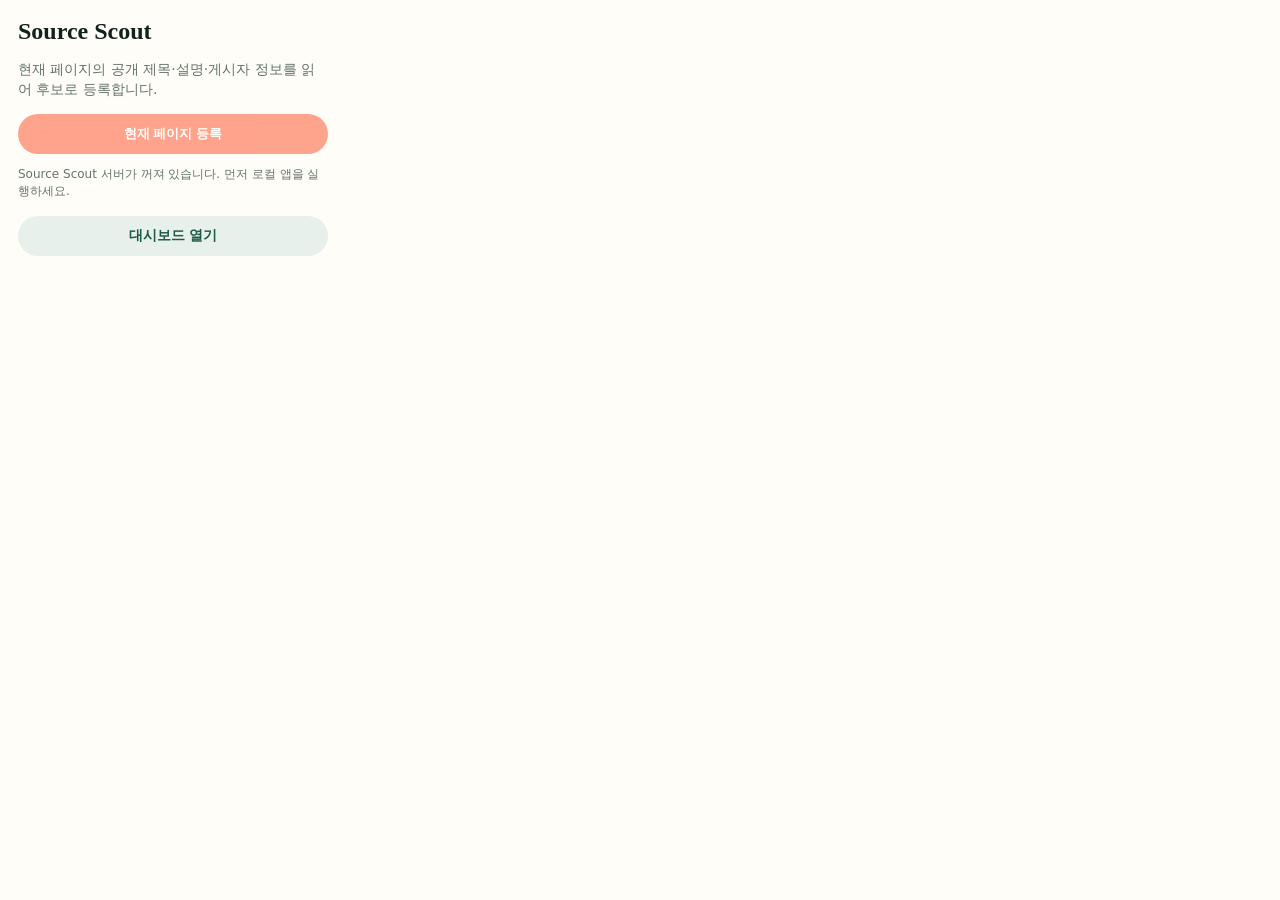
==== source-scout/browser-extension/popup.html @ 43ad3e2e "Build Source Scout MVP" ====
<!doctype html>
<html lang="ko">
<head>
  <meta charset="utf-8">
  <style>
    body { width: 310px; margin: 0; padding: 18px; color: #13211d; background: #fffdf7; font: 14px system-ui, sans-serif; }
    h1 { margin: 0 0 6px; font: 700 24px Georgia, serif; }
    p { color: #64736d; line-height: 1.45; }
    button, a { display: block; width: 100%; box-sizing: border-box; padding: 11px; border: 0; border-radius: 999px; text-align: center; font-weight: 800; text-decoration: none; }
    button { color: white; background: #ff5b35; cursor: pointer; }
    button:disabled { opacity: .55; }
    a { margin-top: 8px; color: #1d5a48; background: #e8f0ec; }
    #status { min-height: 38px; font-size: 12px; }
  </style>
</head>
<body>
  <h1>Source Scout</h1>
  <p>현재 페이지의 공개 제목·설명·게시자 정보를 읽어 후보로 등록합니다.</p>
  <button id="collect">현재 페이지 등록</button>
  <p id="status">서버 연결을 확인하는 중입니다.</p>
  <a href="http://127.0.0.1:8765" target="_blank">대시보드 열기</a>
  <script src="popup.js"></script>
</body>
</html>
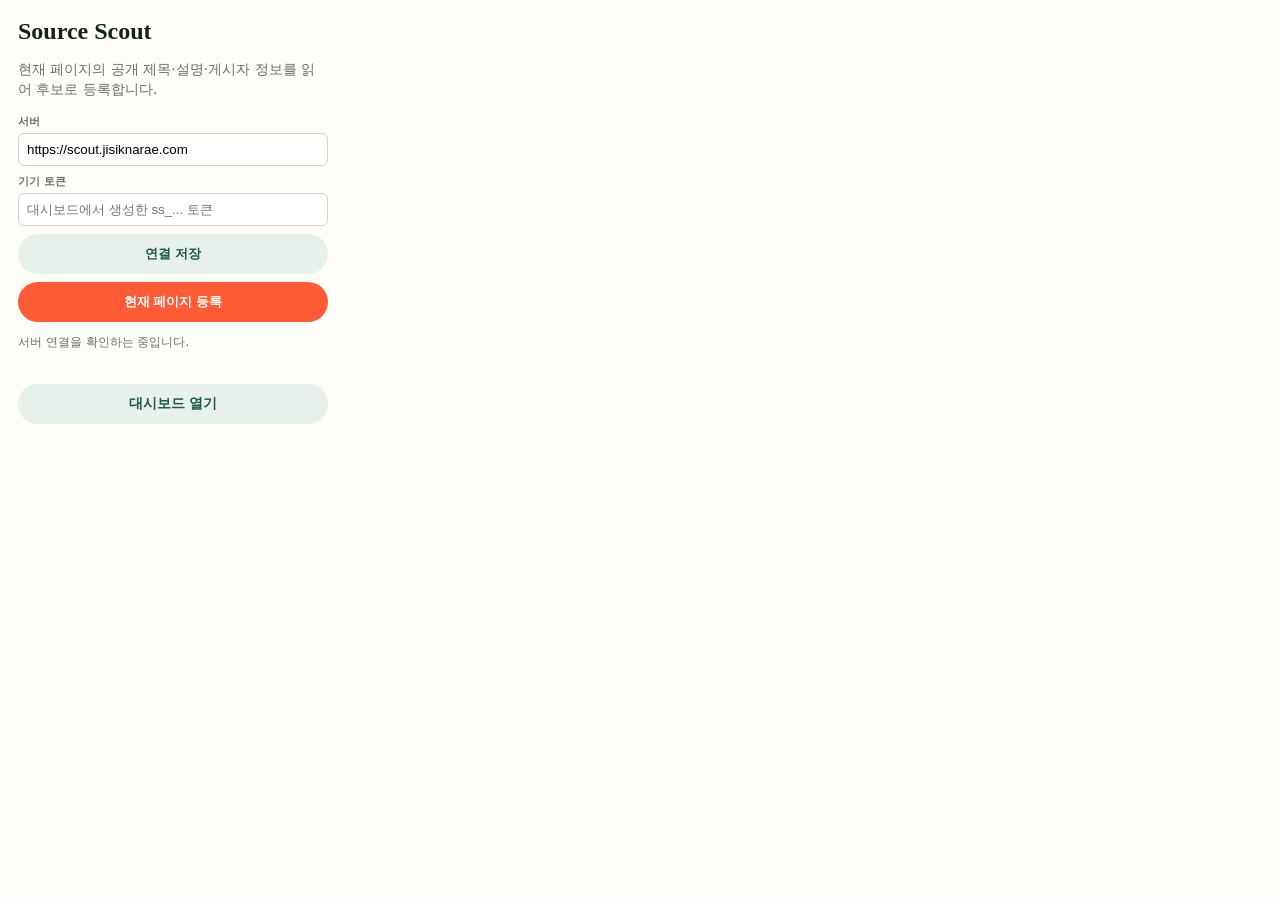
==== commit f37b50b6: "Add mobile collection and automated discovery" ====
--- a/source-scout/browser-extension/popup.html
+++ b/source-scout/browser-extension/popup.html
@@ -6,19 +6,25 @@
     body { width: 310px; margin: 0; padding: 18px; color: #13211d; background: #fffdf7; font: 14px system-ui, sans-serif; }
     h1 { margin: 0 0 6px; font: 700 24px Georgia, serif; }
     p { color: #64736d; line-height: 1.45; }
-    button, a { display: block; width: 100%; box-sizing: border-box; padding: 11px; border: 0; border-radius: 999px; text-align: center; font-weight: 800; text-decoration: none; }
+    button, a { display: block; width: 100%; box-sizing: border-box; margin-top:8px; padding: 11px; border: 0; border-radius: 999px; text-align: center; font-weight: 800; text-decoration: none; }
     button { color: white; background: #ff5b35; cursor: pointer; }
+    button.secondary { color:#1d5a48; background:#e8f0ec; }
     button:disabled { opacity: .55; }
     a { margin-top: 8px; color: #1d5a48; background: #e8f0ec; }
     #status { min-height: 38px; font-size: 12px; }
+    label { display:grid; gap:4px; margin-top:8px; color:#64736d; font-size:11px; font-weight:700; }
+    input { width:100%; box-sizing:border-box; padding:8px; border:1px solid #d8d3c8; border-radius:6px; }
   </style>
 </head>
 <body>
   <h1>Source Scout</h1>
   <p>현재 페이지의 공개 제목·설명·게시자 정보를 읽어 후보로 등록합니다.</p>
+  <label>서버<input id="server" value="https://scout.jisiknarae.com"></label>
+  <label>기기 토큰<input id="token" type="password" placeholder="대시보드에서 생성한 ss_... 토큰"></label>
+  <button id="save" class="secondary">연결 저장</button>
   <button id="collect">현재 페이지 등록</button>
   <p id="status">서버 연결을 확인하는 중입니다.</p>
-  <a href="http://127.0.0.1:8765" target="_blank">대시보드 열기</a>
+  <a id="dashboard" href="https://scout.jisiknarae.com" target="_blank">대시보드 열기</a>
   <script src="popup.js"></script>
 </body>
 </html>
